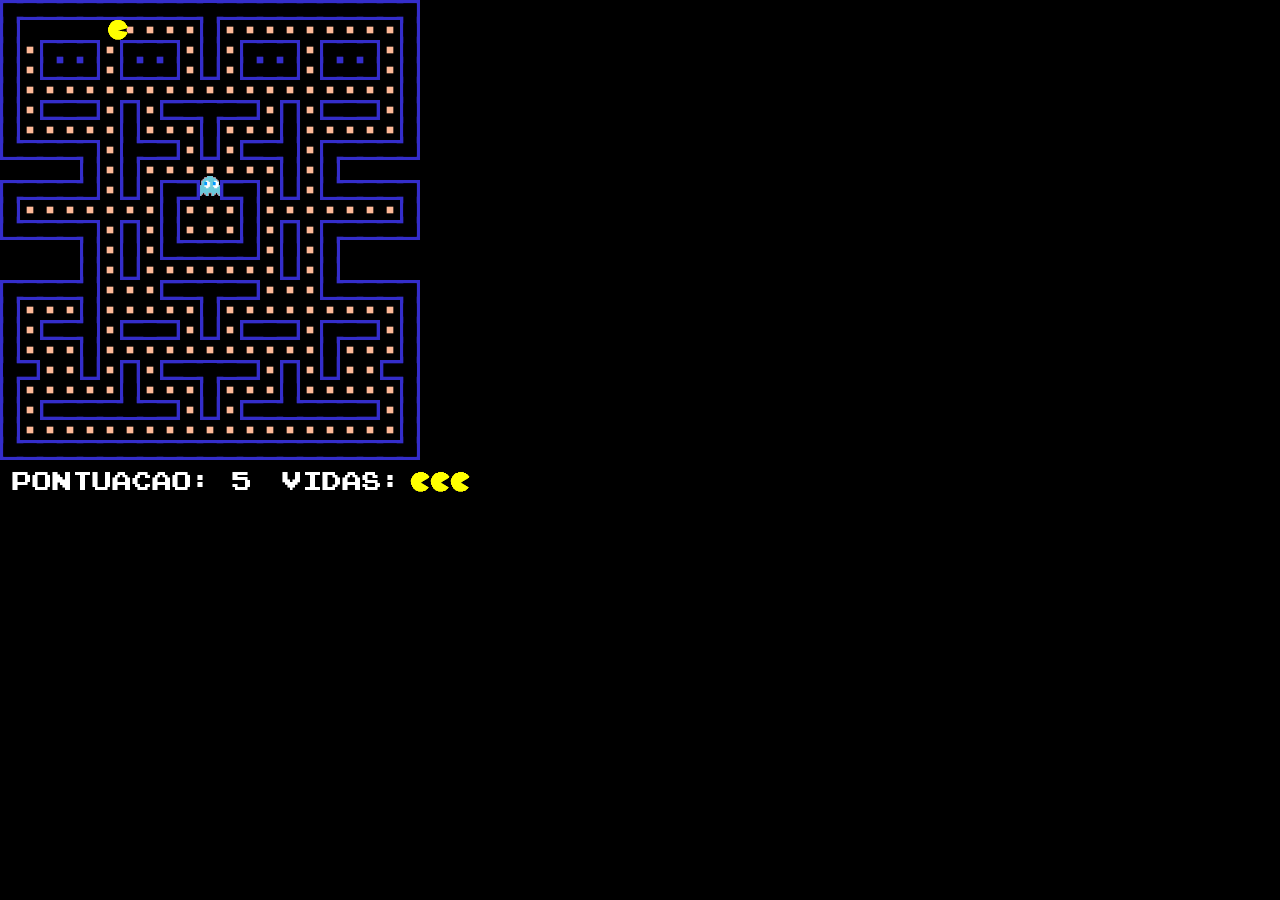
==== index.html @ cae2ead1 "Add font and gameover" ====
<!DOCTYPE html>
<html lang="pt-BR">
<head>
    <meta charset="UTF-8">
    <meta name="viewport" content="width=device-width, initial-scale=1.0">
    <title>Pacman</title>
    <style>
        @font-face {
            font-family: 'Emulogic';
            src: url('src/font/Emulogic.ttf.eot'); /* IE9 compat mode */
            src: url('src/font/Emulogic.ttf.eot?#iefix') format('embedded-opentype'), /* IE6-IE8 */
                url('src/font/Emulogic.ttf.woff') format('woff'), /* Modern browsers */
                url('src/font/Emulogic.ttf') format('truetype'); /* Safari, Android, iOS */
            font-weight: normal;
            font-style: normal;
        }

        /* body, html {
            font-family: 'Emulogic', monospace;
            color: antiquewhite;
        } */
    </style>      
</head>
<body style="margin: 0px; background-color: black; overflow-y: hidden; overflow-x: hidden;">
    <canvas id="canvas" width="500" height="500"></canvas>
    <div style="display: none">
        <img id="animations" src="src/assets/animations.gif" alt="">
        <img id="ghosts" src="src/assets/ghost.png" alt="">
    </div>
</body>
<script src="src/javascripts/ghost.js"></script>
<script src="src/javascripts/pacman.js"></script>
<script src="src/javascripts/game.js"></script>
</html>
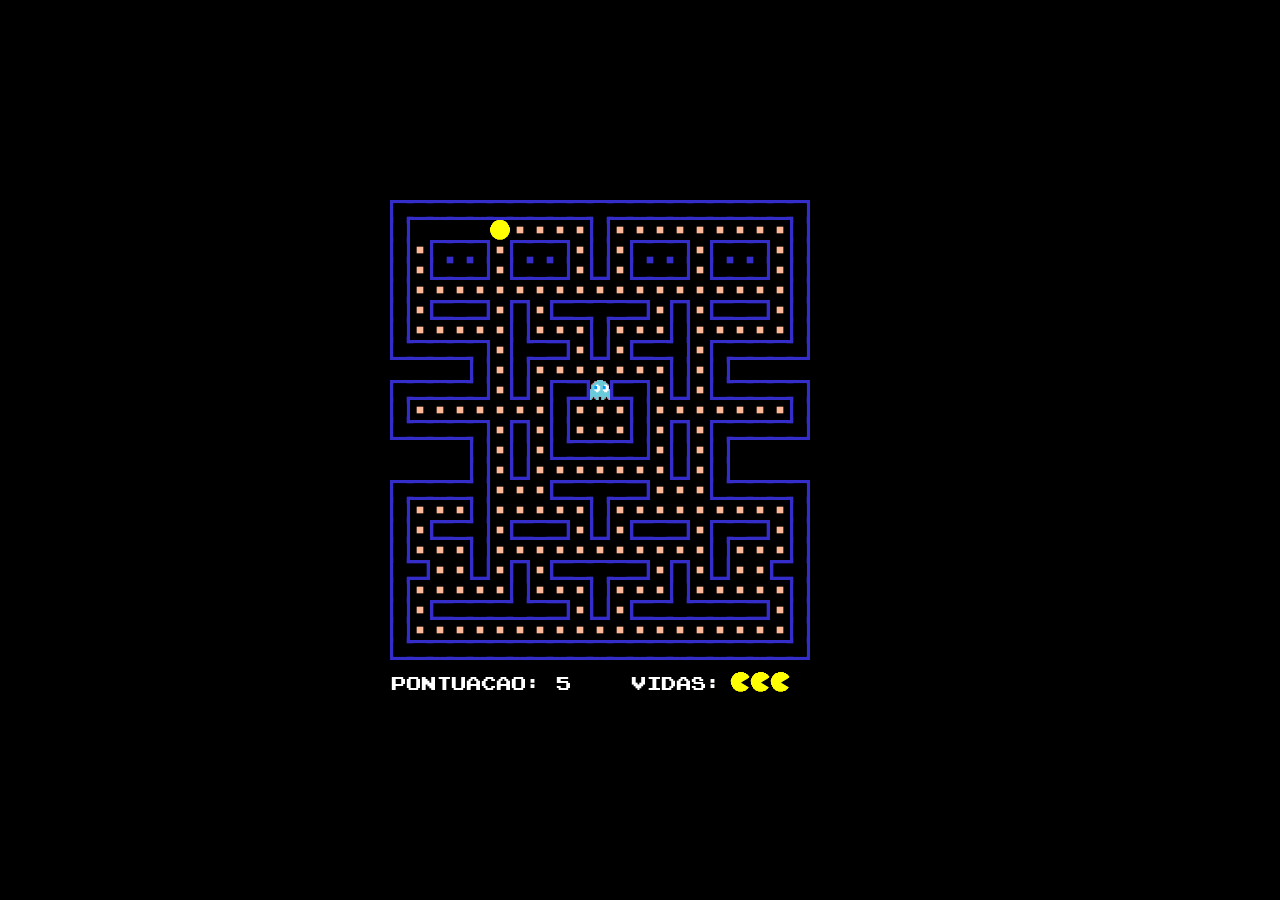
==== commit e6d8b35f: "Update index" ====
--- a/index.html
+++ b/index.html
@@ -1,34 +1,73 @@
 <!DOCTYPE html>
 <html lang="pt-BR">
 <head>
-    <meta charset="UTF-8">
-    <meta name="viewport" content="width=device-width, initial-scale=1.0">
-    <title>Pacman</title>
-    <style>
-        @font-face {
-            font-family: 'Emulogic';
-            src: url('src/font/Emulogic.ttf.eot'); /* IE9 compat mode */
-            src: url('src/font/Emulogic.ttf.eot?#iefix') format('embedded-opentype'), /* IE6-IE8 */
-                url('src/font/Emulogic.ttf.woff') format('woff'), /* Modern browsers */
-                url('src/font/Emulogic.ttf') format('truetype'); /* Safari, Android, iOS */
-            font-weight: normal;
-            font-style: normal;
-        }
+  <meta charset="UTF-8" />
+  <meta name="viewport" content="width=device-width, initial-scale=1.0" />
+  <title>Pacman</title>
+  <style>
+    @font-face {
+      font-family: 'Emulogic';
+      src: url('src/font/Emulogic.ttf.eot'); /* IE9 compat mode */
+      src: url('src/font/Emulogic.ttf.eot?#iefix') format('embedded-opentype'),
+           url('src/font/Emulogic.ttf.woff') format('woff'),
+           url('src/font/Emulogic.ttf') format('truetype');
+      font-weight: normal;
+      font-style: normal;
+    }
 
-        /* body, html {
-            font-family: 'Emulogic', monospace;
-            color: antiquewhite;
-        } */
-    </style>      
+    * {
+      box-sizing: border-box;
+      padding: 0;
+      margin: 0;
+    }
+
+    body {
+      height: 100vh;
+      display: flex;
+      justify-content: center;
+      align-items: center;
+      background-color: black;
+      font-family: 'Emulogic', sans-serif;
+      overflow: hidden;
+    }
+
+    .game-container {
+      position: relative;
+      display: flex;
+      flex-direction: column;
+      align-items: center;
+    }
+
+    /* canvas {
+      border: 2px solid yellow;
+    } */
+
+    /* #score {
+      color: white;
+      font-size: 20px;
+      margin-bottom: 10px;
+      text-align: center;
+    } */
+
+    /* Esconde as imagens usadas como sprites */
+    .hidden-assets {
+      display: none;
+    }
+  </style>
 </head>
-<body style="margin: 0px; background-color: black; overflow-y: hidden; overflow-x: hidden;">
+<body>
+  <div class="game-container">
+    <!-- <div id="score">SCORE: 0</div> -->
     <canvas id="canvas" width="500" height="500"></canvas>
-    <div style="display: none">
-        <img id="animations" src="src/assets/animations.gif" alt="">
-        <img id="ghosts" src="src/assets/ghost.png" alt="">
-    </div>
+  </div>
+
+  <div class="hidden-assets">
+    <img id="animations" src="src/assets/animations.gif" alt="" />
+    <img id="ghosts" src="src/assets/ghost.png" alt="" />
+  </div>
+
+  <script src="src/javascripts/ghost.js"></script>
+  <script src="src/javascripts/pacman.js"></script>
+  <script src="src/javascripts/game.js"></script>
 </body>
-<script src="src/javascripts/ghost.js"></script>
-<script src="src/javascripts/pacman.js"></script>
-<script src="src/javascripts/game.js"></script>
-</html>+</html>
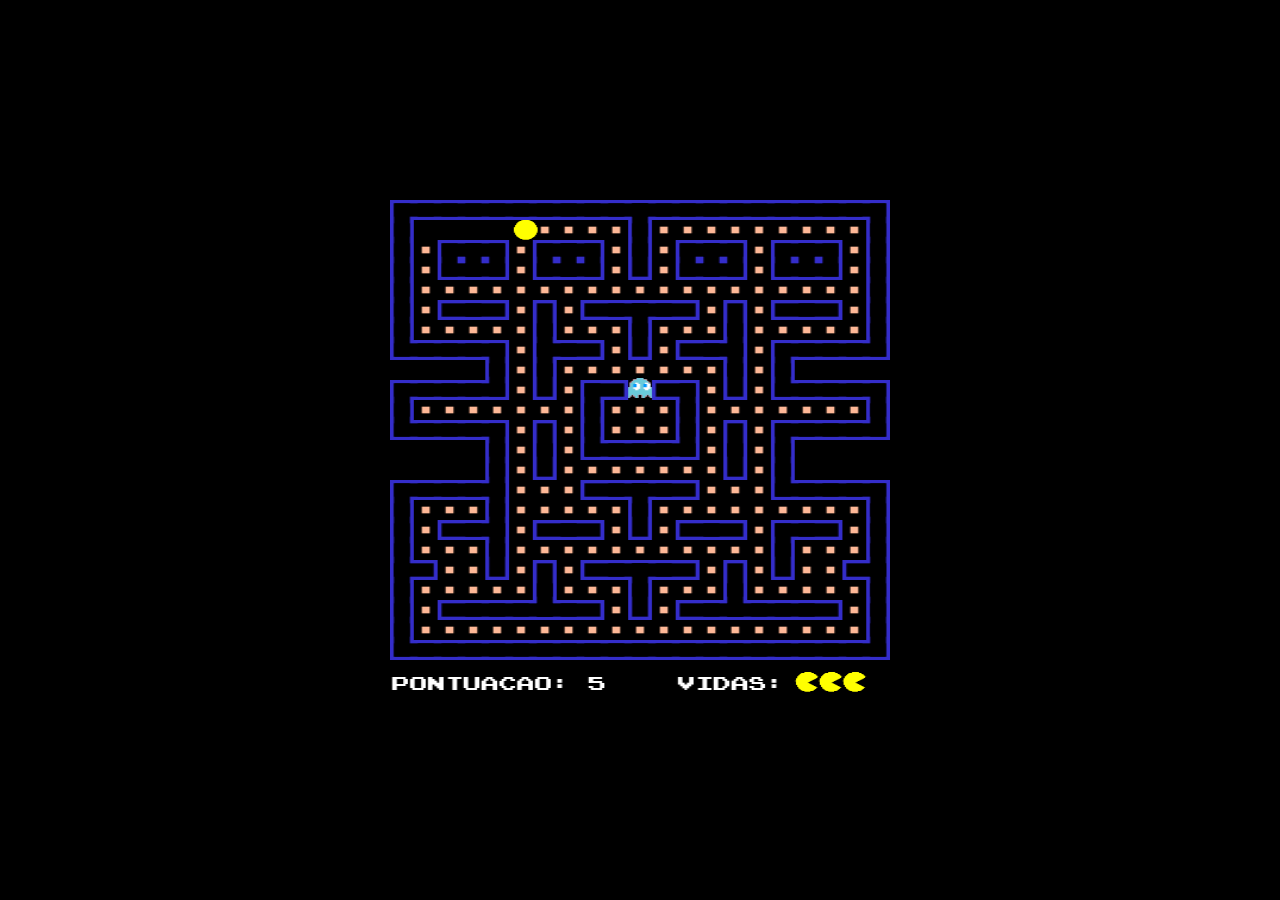
==== commit fe828645: "Add media-queries" ====
--- a/index.html
+++ b/index.html
@@ -3,62 +3,12 @@
 <head>
   <meta charset="UTF-8" />
   <meta name="viewport" content="width=device-width, initial-scale=1.0" />
+  <link rel="stylesheet" href="src/styles/style.css">
   <title>Pacman</title>
-  <style>
-    @font-face {
-      font-family: 'Emulogic';
-      src: url('src/font/Emulogic.ttf.eot'); /* IE9 compat mode */
-      src: url('src/font/Emulogic.ttf.eot?#iefix') format('embedded-opentype'),
-           url('src/font/Emulogic.ttf.woff') format('woff'),
-           url('src/font/Emulogic.ttf') format('truetype');
-      font-weight: normal;
-      font-style: normal;
-    }
-
-    * {
-      box-sizing: border-box;
-      padding: 0;
-      margin: 0;
-    }
-
-    body {
-      height: 100vh;
-      display: flex;
-      justify-content: center;
-      align-items: center;
-      background-color: black;
-      font-family: 'Emulogic', sans-serif;
-      overflow: hidden;
-    }
-
-    .game-container {
-      position: relative;
-      display: flex;
-      flex-direction: column;
-      align-items: center;
-    }
-
-    /* canvas {
-      border: 2px solid yellow;
-    } */
-
-    /* #score {
-      color: white;
-      font-size: 20px;
-      margin-bottom: 10px;
-      text-align: center;
-    } */
-
-    /* Esconde as imagens usadas como sprites */
-    .hidden-assets {
-      display: none;
-    }
-  </style>
 </head>
 <body>
   <div class="game-container">
-    <!-- <div id="score">SCORE: 0</div> -->
-    <canvas id="canvas" width="500" height="500"></canvas>
+    <canvas id="canvas" width="420" height="500"></canvas>
   </div>
 
   <div class="hidden-assets">
--- a/src/styles/style.css
+++ b/src/styles/style.css
@@ -0,0 +1,42 @@
+@font-face {
+    font-family: 'Emulogic';
+    src: url('../font/Emulogic.ttf') format('truetype'),
+         url('../font/Emulogic.ttf.woff') format('woff');
+    font-weight: normal;
+    font-style: normal;
+  }
+  
+
+* {
+    box-sizing: border-box;
+    padding: 0;
+    margin: 0;
+}
+
+body {
+    height: 100vh;
+    background-color: black;
+    font-family: 'Emulogic', sans-serif;
+    overflow: hidden;
+    display: flex;
+    justify-content: center;
+    align-items: center;
+}
+
+.game-container {
+    display: flex;
+    justify-content: center;
+    align-items: center;
+    height: 100vh; 
+}
+
+canvas {
+    width: 90vw; 
+    aspect-ratio: 1 / 1; 
+    max-width: 500px;
+    height: auto;
+  }
+
+.hidden-assets {
+    display: none;
+}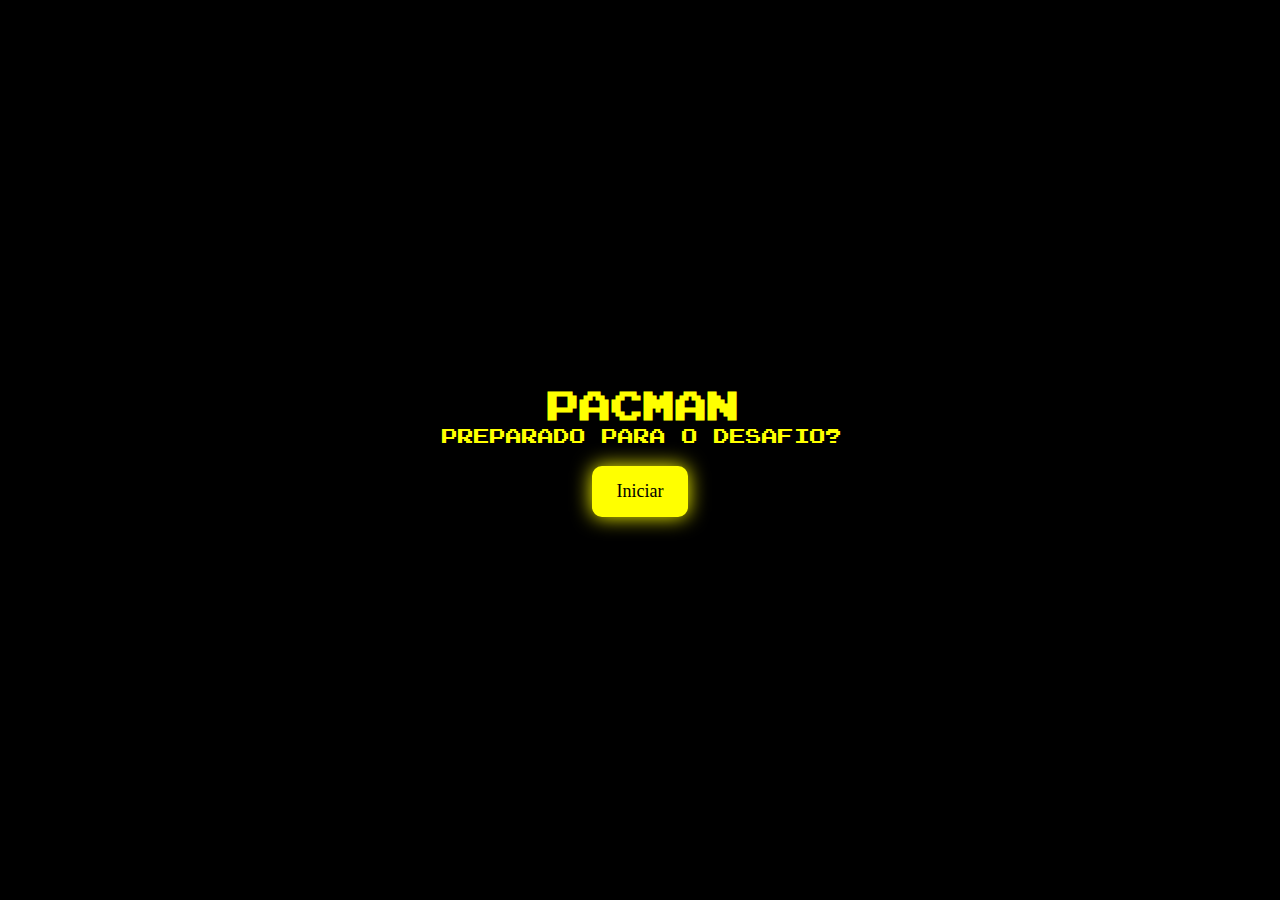
==== commit cdc7e2bb: "Add home screen" ====
--- a/index.html
+++ b/index.html
@@ -4,20 +4,55 @@
   <meta charset="UTF-8" />
   <meta name="viewport" content="width=device-width, initial-scale=1.0" />
   <link rel="stylesheet" href="src/styles/style.css">
+  <link rel="stylesheet" href="src/assets/favicon.ico">
   <title>Pacman</title>
 </head>
 <body>
-  <div class="game-container">
-    <canvas id="canvas" width="420" height="500"></canvas>
-  </div>
+  <main class="main-container">
+    <div class="screen-wrapper">
 
-  <div class="hidden-assets">
-    <img id="animations" src="src/assets/animations.gif" alt="" />
-    <img id="ghosts" src="src/assets/ghost.png" alt="" />
-  </div>
+      <!-- Tela inicial -->
+      <section class="home-screen">
+        <div class="intro">
+          <h1>PACMAN</h1>
+          <p>PREPARADO PARA O DESAFIO?</p>
+          <button class="start-btn">Iniciar</button>
+        </div>
+      </section>
+
+      <!-- Tela do jogo -->
+      <section class="game-screen">
+        <div class="game-container">
+          <canvas id="canvas" width="420" height="500"></canvas>
+
+          <div class="hidden-assets">
+            <img id="animations" src="src/assets/animations.gif" alt="" />
+            <img id="ghosts" src="src/assets/ghost.png" alt="" />
+          </div>
+
+          <div id="arcade-controls">
+            <button onclick="movePacman('up')" class="arcade-btn up">▲</button>
+            <div class="horizontal-controls">
+              <button onclick="movePacman('left')" class="arcade-btn left">◀</button>
+              <button onclick="movePacman('down')" class="arcade-btn down">▼</button>
+              <button onclick="movePacman('right')" class="arcade-btn right">▶</button>
+            </div>
+          </div>
+
+          <div id="restart-container" style="display: none;">
+            <button id="restart-btn" class="arcade-btn restart">
+              <img src="src/assets/restart-button.png" alt="">
+            </button>
+          </div>
+        </div>
+      </section>
+
+    </div>
+  </main>
 
   <script src="src/javascripts/ghost.js"></script>
   <script src="src/javascripts/pacman.js"></script>
   <script src="src/javascripts/game.js"></script>
 </body>
+
 </html>
--- a/src/styles/style.css
+++ b/src/styles/style.css
@@ -13,21 +13,66 @@
     margin: 0;
 }
 
-body {
+body, html {
+    margin: 0;
+    padding: 0;
+    overflow: hidden;
+    font-family: 'Emulogic', sans-serif;
+    background: black;
+    color: yellow;
+}
+  
+.main-container {
+    width: 100vw;
     height: 100vh;
-    background-color: black;
-    font-family: 'Emulogic', sans-serif;
     overflow: hidden;
+}
+  
+.screen-wrapper {
+    display: flex;
+    width: 200vw;
+    height: 100vh;
+    transition: transform 0.8s ease-in-out;
+}
+  
+.screen-wrapper.show-game {
+    transform: translateX(-100vw);
+}
+  
+.home-screen, .game-screen {
+    width: 100vw;
+    height: 100vh;
     display: flex;
     justify-content: center;
     align-items: center;
 }
-
+  
+.intro {
+    text-align: center;
+}
+  
+.start-btn {
+    background-color: yellow;
+    color: black;
+    font-size: 18px;
+    padding: 15px 25px;
+    margin-top: 20px;
+    border: none;
+    border-radius: 10px;
+    cursor: pointer;
+    box-shadow: 0 0 20px yellow;
+    font-family: 'Press Start 2P', cursive;
+}
+  
+.game-container {
+    position: relative;
+}
+  
 .game-container {
     display: flex;
     justify-content: center;
     align-items: center;
-    height: 100vh; 
+    height: 100vh;
 }
 
 canvas {
@@ -35,8 +80,109 @@
     aspect-ratio: 1 / 1; 
     max-width: 500px;
     height: auto;
-  }
+}
 
 .hidden-assets {
     display: none;
-}+}
+
+#arcade-controls {
+    display: flex;
+    position: fixed;
+    bottom: 25px;
+    left: 50%;
+    transform: translateX(-50%);
+    z-index: 1000;
+    align-items: center;
+    flex-direction: column;
+    gap: 30px;
+}
+  
+.horizontal-controls {
+    display: flex;
+    gap: 30px;
+    justify-content: center;
+}
+
+.arcade-btn {
+    width: 60px;
+    height: 60px;
+    font-size: 24px;
+    font-weight: bold;
+    border: 4px solid #fff;
+    border-radius: 50%;
+    background: radial-gradient(circle at 30% 30%, #ff0, #cc0);
+    box-shadow: 0 4px 0 #999;
+    color: #000;
+    text-shadow: 1px 1px 0 #fff;
+    cursor: pointer;
+    transition: transform 0.1s ease;
+}
+
+.arcade-btn:active {
+    transform: translateY(4px);
+    box-shadow: 0 0px 0 #999;
+}
+
+.arcade-btn.up {
+    background: radial-gradient(circle at 30% 30%, #0ff, #08a);
+}
+.arcade-btn.down {
+    background: radial-gradient(circle at 30% 30%, #f0f, #c0c);
+}
+.arcade-btn.left {
+    background: radial-gradient(circle at 30% 30%, #0f0, #080);
+}
+.arcade-btn.right {
+    background: radial-gradient(circle at 30% 30%, #f00, #800);
+}
+
+@media (min-width: 1025px) {
+    #arcade-controls {
+        display: none;
+    }
+}
+
+@media (max-width: 768px) {
+    canvas {
+        margin-bottom: 150px;
+    }
+}
+
+#restart-container {
+    position: fixed;
+    top: 50%;
+    left: 50%;
+    transform: translate(-50%, -50%);
+    z-index: 2000;
+    background: rgba(0, 0, 0, 0.7);
+    padding: 20px;
+    border-radius: 20px;
+    text-align: center;
+}
+  
+.arcade-btn.restart {
+    width: 80px;
+    height: 80px;
+    font-size: 32px;
+    font-weight: bold;
+    border: 4px solid #fff;
+    border-radius: 50%;
+    background: radial-gradient(circle at 30% 30%, #ff9800, #e65100);
+    box-shadow: 0 4px 0 #999;
+    color: #000;
+    text-shadow: 1px 1px 0 #fff;
+    cursor: pointer;
+    transition: transform 0.1s ease;
+}
+
+.arcade-btn.restart img {
+    width: 60px;
+    margin-top: 5px;
+}
+  
+.arcade-btn.restart:active {
+    transform: translateY(4px);
+    box-shadow: 0 0px 0 #999;
+}
+  
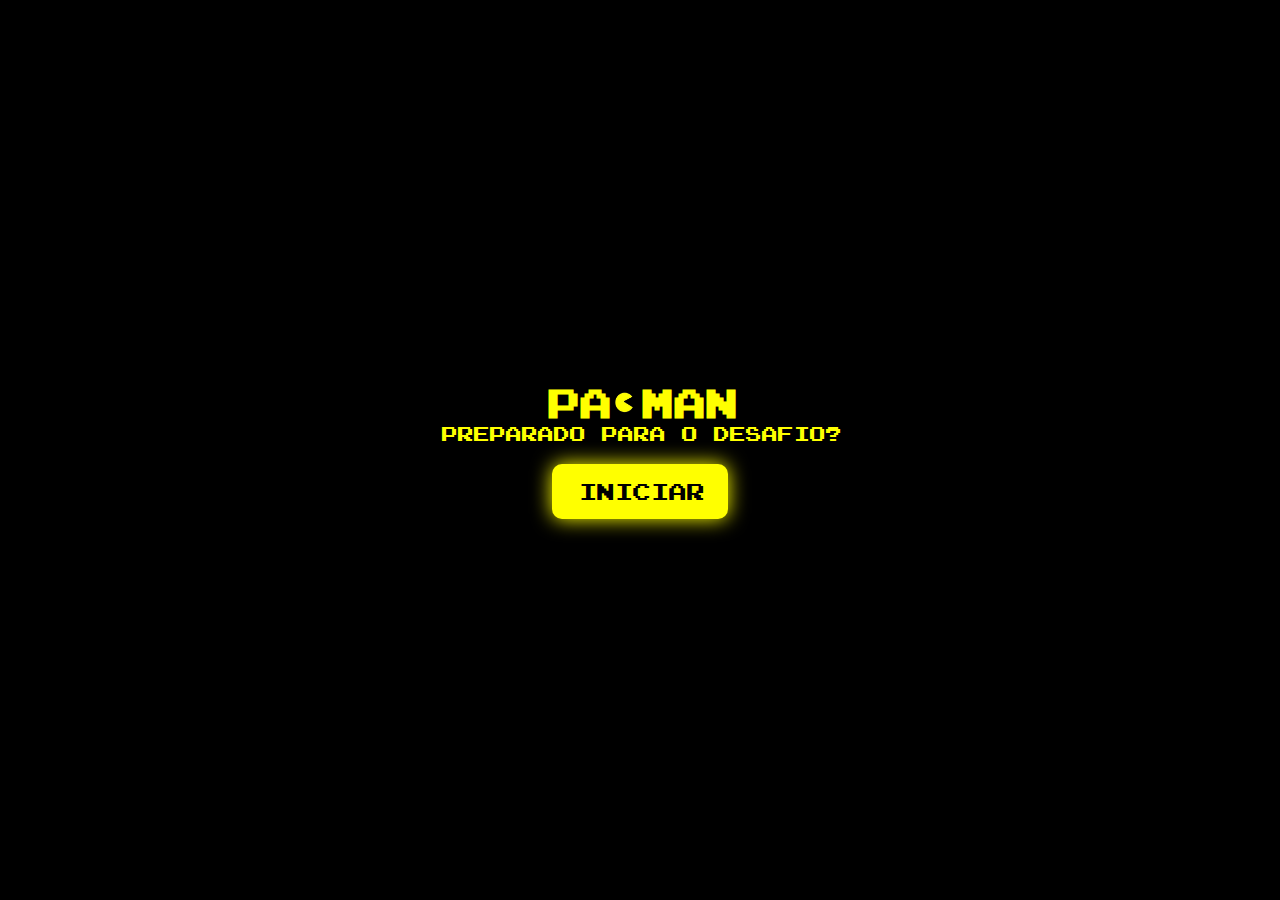
==== commit ae973e5f: "Add pacman img" ====
--- a/index.html
+++ b/index.html
@@ -14,7 +14,7 @@
       <!-- Tela inicial -->
       <section class="home-screen">
         <div class="intro">
-          <h1>PACMAN</h1>
+          <h1>PA<img src="src/assets/pacman.png" alt="">MAN</h1>
           <p>PREPARADO PARA O DESAFIO?</p>
           <button class="start-btn">Iniciar</button>
         </div>
--- a/src/styles/style.css
+++ b/src/styles/style.css
@@ -50,6 +50,11 @@
 .intro {
     text-align: center;
 }
+
+.intro img {
+    padding:5px;
+    width:30px;
+}
   
 .start-btn {
     background-color: yellow;
@@ -61,7 +66,7 @@
     border-radius: 10px;
     cursor: pointer;
     box-shadow: 0 0 20px yellow;
-    font-family: 'Press Start 2P', cursive;
+    font-family: 'Emulogic', sans-serif;
 }
   
 .game-container {
@@ -89,8 +94,8 @@
 #arcade-controls {
     display: flex;
     position: fixed;
-    bottom: 25px;
-    left: 50%;
+    bottom: 95px;
+    left: 75%;
     transform: translateX(-50%);
     z-index: 1000;
     align-items: center;
@@ -152,7 +157,7 @@
 #restart-container {
     position: fixed;
     top: 50%;
-    left: 50%;
+    left: 75%;
     transform: translate(-50%, -50%);
     z-index: 2000;
     background: rgba(0, 0, 0, 0.7);
@@ -186,3 +191,8 @@
     box-shadow: 0 0px 0 #999;
 }
   
+.screen-wrapper:not(.show-game) .arcade-btn,
+.screen-wrapper:not(.show-game) #arcade-controls,
+.screen-wrapper:not(.show-game) #restart-container {
+  display: none;
+}
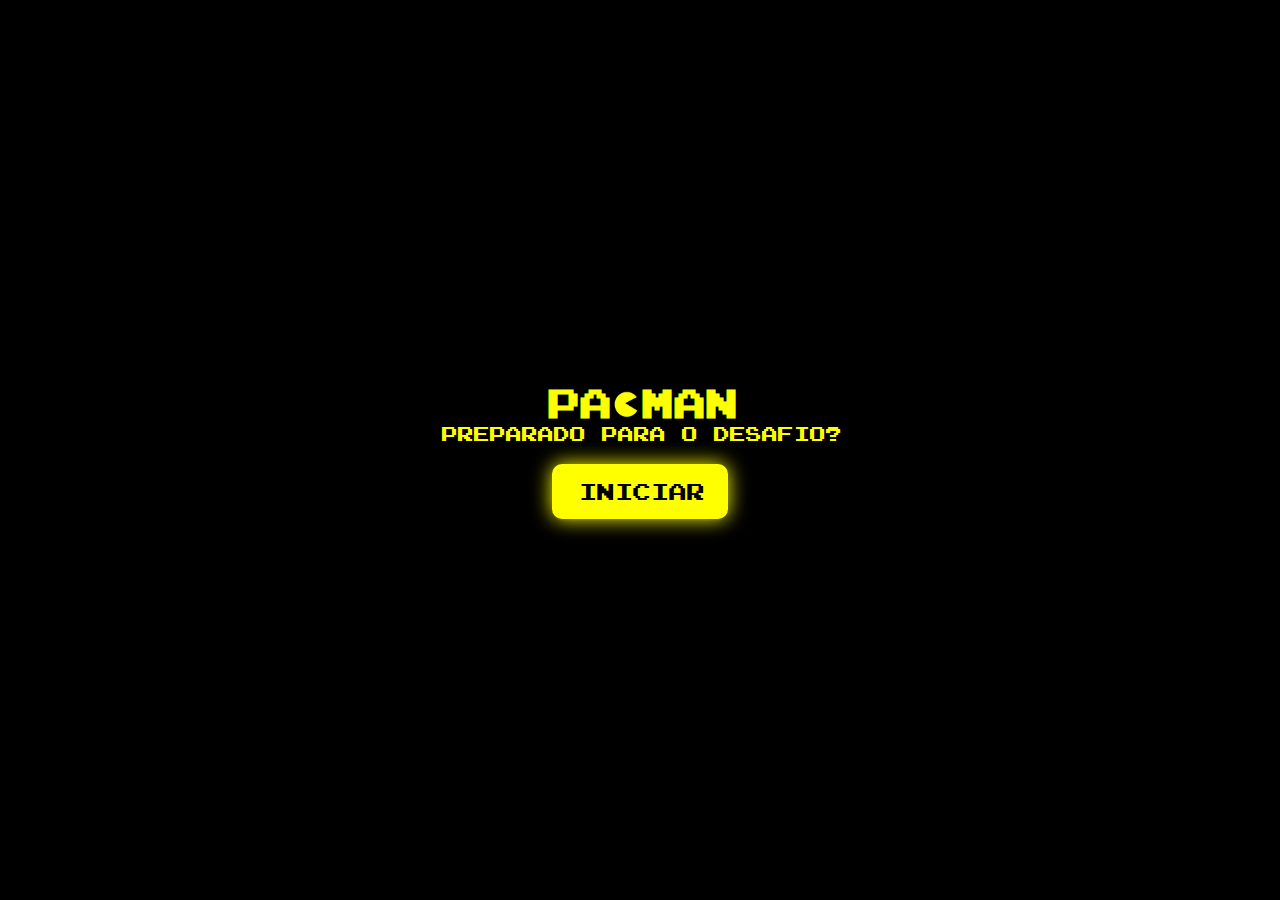
==== commit cc963c22: "Add loseLifeSound and gameOverSound" ====
--- a/index.html
+++ b/index.html
@@ -14,7 +14,7 @@
       <!-- Tela inicial -->
       <section class="home-screen">
         <div class="intro">
-          <h1>PA<img src="src/assets/pacman.png" alt="">MAN</h1>
+          <h1>PA<span><img src="src/assets/pacman.png" alt=""></span>MAN</h1>
           <p>PREPARADO PARA O DESAFIO?</p>
           <button class="start-btn">Iniciar</button>
         </div>
--- a/src/styles/style.css
+++ b/src/styles/style.css
@@ -5,7 +5,6 @@
     font-weight: normal;
     font-style: normal;
   }
-  
 
 * {
     box-sizing: border-box;
@@ -51,9 +50,9 @@
     text-align: center;
 }
 
-.intro img {
-    padding:5px;
-    width:30px;
+.intro span > img {
+    padding-left: 4px;
+    width: 30px;
 }
   
 .start-btn {
